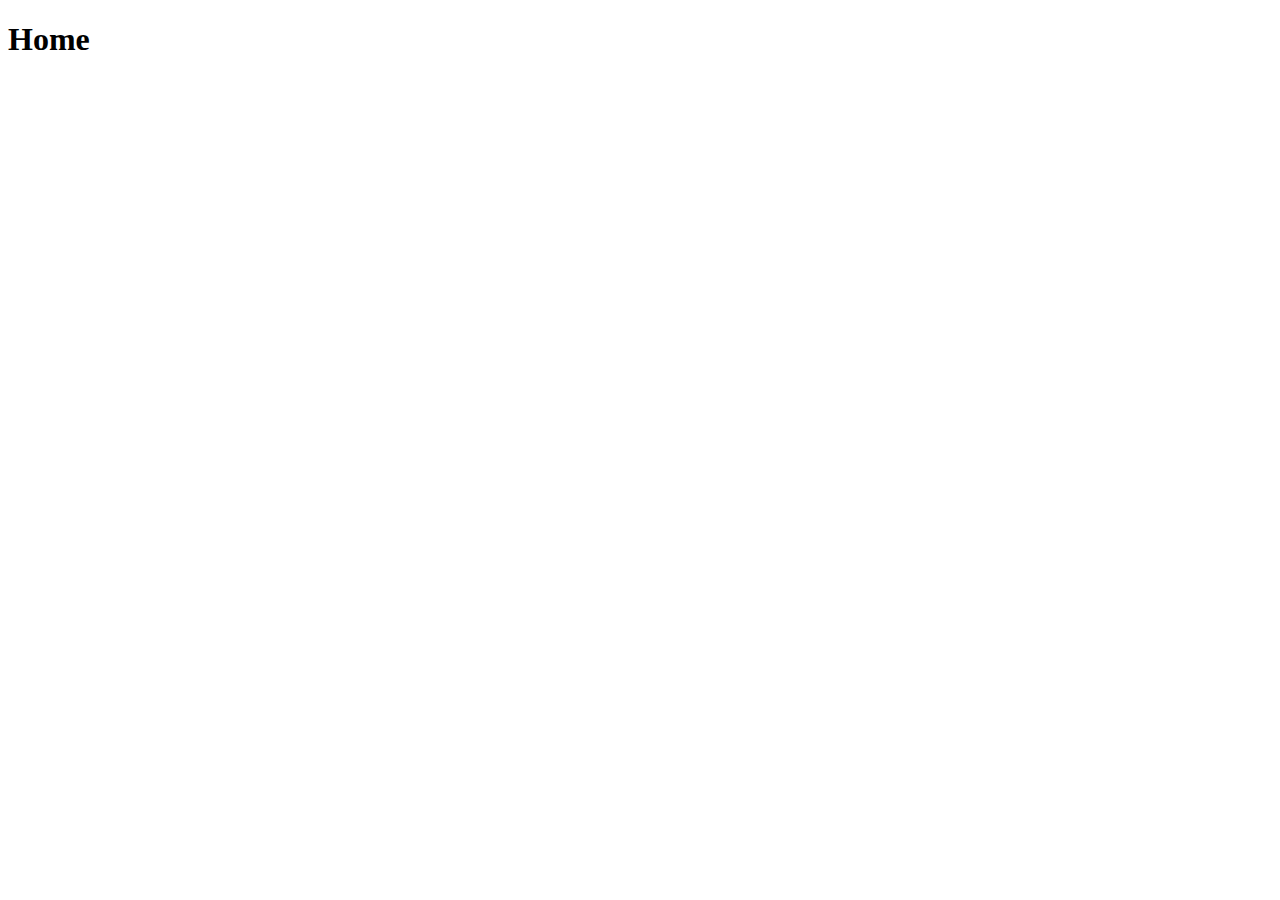
==== dia-1/home.html @ 666f55e6 "Creando Repo" ====
<!DOCTYPE html>
<html lang="en">
<head>
    <meta charset="UTF-8">
    <meta name="viewport" content="width=device-width, initial-scale=1.0">
    <title>Home</title>
</head>
<body>
    <h1>Home</h1>
</body>
</html>
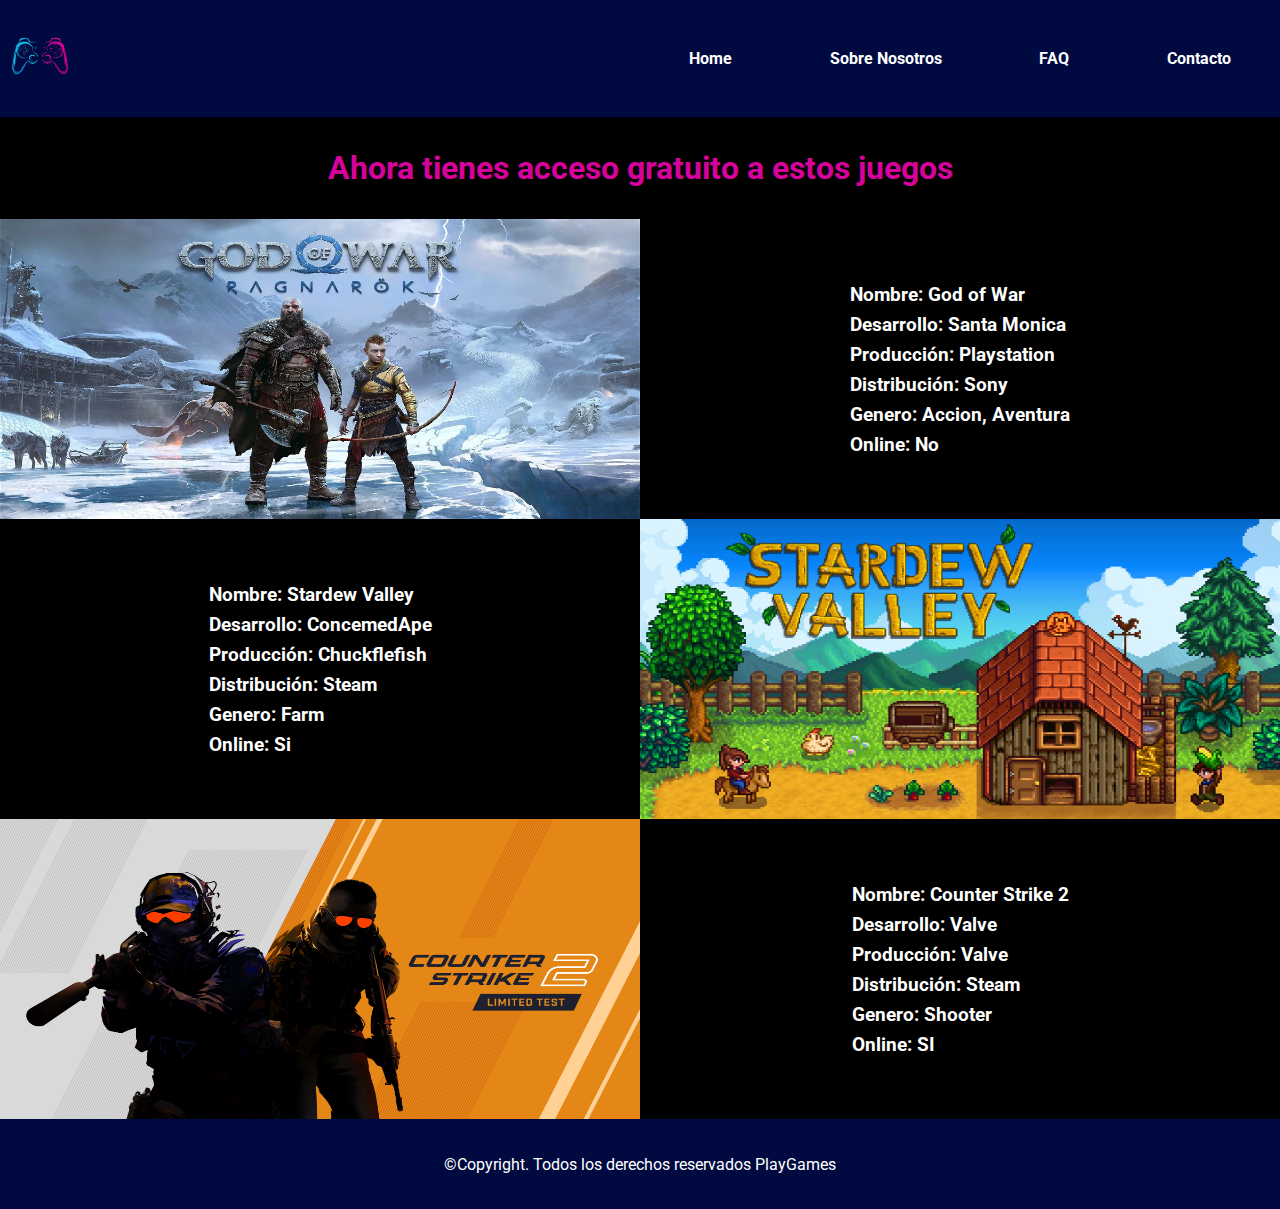
==== commit aa1d5e6c: "Dia 2" ====
--- a/dia-1/home.html
+++ b/dia-1/home.html
@@ -1,11 +1,67 @@
 <!DOCTYPE html>
 <html lang="en">
-<head>
-    <meta charset="UTF-8">
-    <meta name="viewport" content="width=device-width, initial-scale=1.0">
+  <head>
+    <meta charset="UTF-8" />
+    <meta name="viewport" content="width=device-width, initial-scale=1.0" />
+    <link rel="stylesheet" href="css/home.css">
     <title>Home</title>
-</head>
-<body>
-    <h1>Home</h1>
-</body>
-</html>+  </head>
+  <body>
+    <header>
+      <a href="#"><img class="logo-principal" src="img/logo-principal.jpg" alt="logo principal" /></a>
+      <nav>
+        <ul class="menu">
+          <li><a href="#">Home</a></li>
+          <li><a href="#">Sobre Nosotros</a></li>
+          <li><a href="#">FAQ</a></li>
+          <li><a href="#">Contacto</a></li>
+        </ul>
+      </nav>
+    </header>
+    <main>
+        <h1>Ahora tienes acceso gratuito a estos juegos</h1>
+      <section class="container-section">
+        <img class="img-juego" src="img/god-of-war-img.webp" alt="juego 1" />
+        <div class="container-descripcion">
+          <ul class="lista-descripcion">
+            <li>Nombre: God of War</li>
+            <li>Desarrollo: Santa Monica</li>
+            <li>Producción: Playstation</li>
+            <li>Distribución: Sony</li>
+            <li>Genero: Accion, Aventura</li>
+            <li>Online: No</li>
+          </ul>
+        </div>
+      </section>
+      <section class="container-section section-2">
+        <img class="img-juego" src="img/stardew-valley-img.jpg" alt="juego 1" />
+        <div class="container-descripcion">
+          <ul class="lista-descripcion">
+            <li>Nombre: Stardew Valley</li>
+            <li>Desarrollo: ConcemedApe</li>
+            <li>Producción: Chuckflefish</li>
+            <li>Distribución: Steam</li>
+            <li>Genero: Farm</li>
+            <li>Online: Si</li>
+          </ul>
+        </div>
+      </section>
+      <section class="container-section">
+        <img class="img-juego" src="img/cs2-img.jpg" alt="juego 1" />
+        <div class="container-descripcion">
+          <ul class="lista-descripcion">
+            <li>Nombre: Counter Strike 2</li>
+            <li>Desarrollo: Valve</li>
+            <li>Producción: Valve</li>
+            <li>Distribución: Steam</li>
+            <li>Genero: Shooter</li>
+            <li>Online: SI</li>
+          </ul>
+        </div>
+      </section>
+    </main>
+    <footer>
+        <p>©Copyright. Todos los derechos reservados PlayGames</p>
+    </footer>
+  </body>
+</html>
--- a/dia-1/css/home.css
+++ b/dia-1/css/home.css
@@ -0,0 +1,97 @@
+@import url('https://fonts.googleapis.com/css2?family=Roboto:wght@400;700&display=swap');
+*{
+    box-sizing: border-box;
+    padding: 0;
+    margin: 0;
+    font-family: 'Roboto', sans-serif;
+
+}
+header{
+    height: 13vh;
+    color: white;
+    background-color: #000940;
+    display: flex;
+    justify-content: space-between;
+    align-items: center;
+
+}
+.logo-principal{
+    width: 80px;
+}
+nav{
+    width: 50%;
+    height: 100%;
+    display: flex;
+    align-items: center;
+}
+.menu{
+    height: 100%;
+    list-style: none;
+    display: flex;
+    justify-content: space-around;
+    align-items: center;
+    width: 100%;
+}
+.menu a{
+    color: white;
+    text-decoration: none;
+    transition: 0.5s;
+    font-weight: bold;
+}
+.menu a:hover{
+    font-size: 18px;
+    color: #0690BB;
+}
+
+/* MAIN */
+
+main{
+    color: #fff;
+    background-color: #000;
+}
+h1{
+    padding: 1em 0;
+    color: #d7019b;
+    text-align: center;
+}
+.container-section{
+    color: #fff;
+    height: 300px;
+    display: flex;
+}
+.img-juego{
+    width: 50%;
+    transition: 0.5s;
+}
+.img-juego:hover{
+    transform: scale(1.02);
+}
+.container-descripcion{
+    width: 50%;
+    display: flex;
+    justify-content: center;
+    align-items: center;
+}
+.lista-descripcion{
+    list-style: none;
+    height: 60%;
+    display: flex;
+    flex-direction: column;
+    justify-content: space-around;
+    font-weight: bold;
+    font-size: 1.2em;
+}
+.section-2{
+    flex-direction: row-reverse;
+}
+
+/* FOOTER */
+
+footer{
+    display: flex;
+    justify-content: center;
+    align-items: center;
+    height: 10vh;
+    background-color: #000940;
+    color: #fff;
+}